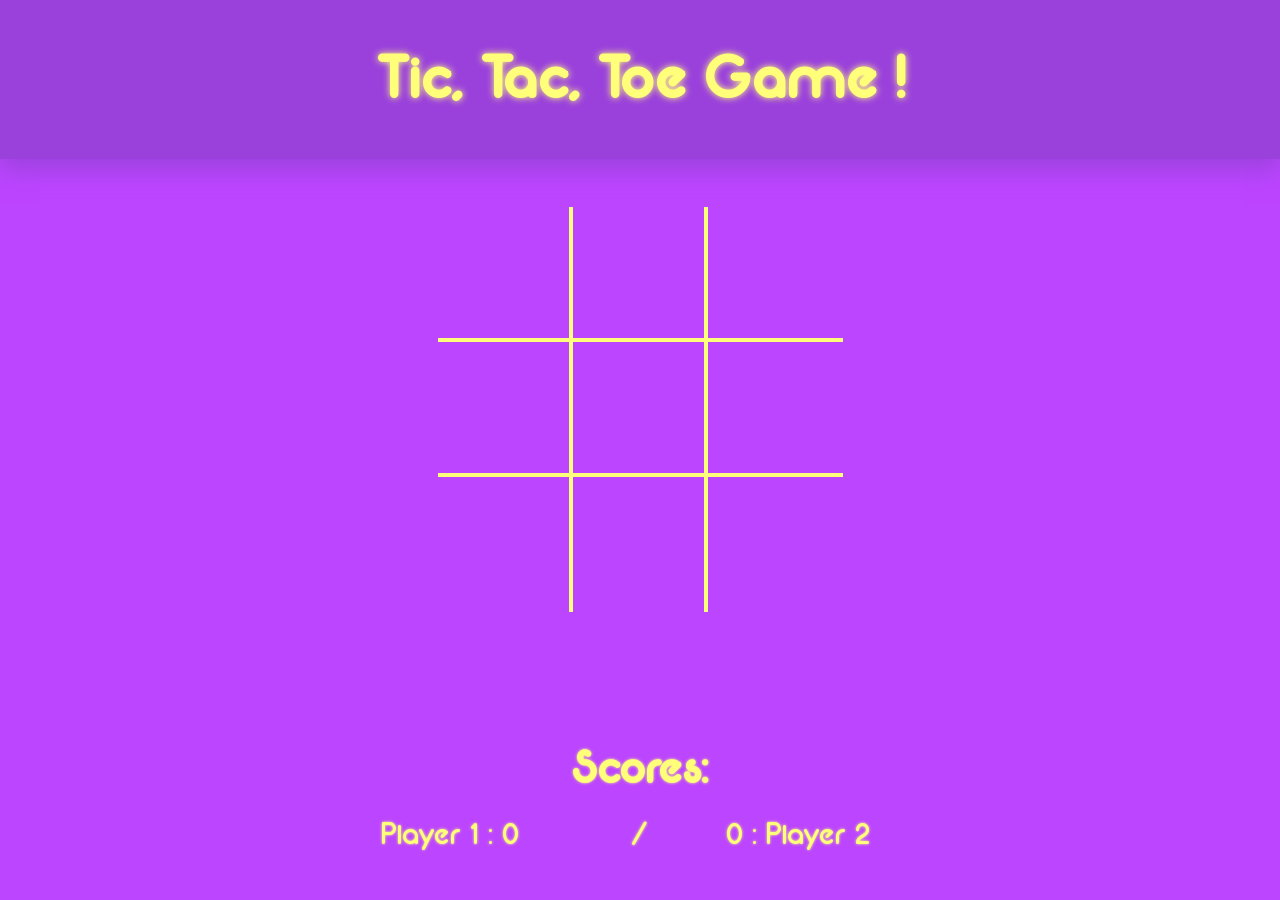
==== index.html @ 949bf667 "Add show game over message when game is over" ====
<!DOCTYPE html>
<html lang="en">
<head>
    <script src="script.js" defer></script>
    <link rel="stylesheet" href="index.css">
    <meta charset="UTF-8">
    <title>Odin - Tic Tac Toe</title>
</head>
<body>
    <header>
        <h1>Tic, Tac, Toe Game !</h1>
    </header>
    <main>
        <div class="game-board">
            
        </div>
        <div class="game-info">
            <div class="game-not-over" id="game-over">
                <p>Congratulations! <span id="player-win">Player</span> won the game.</p>
            </div>
            <div class="scores">
                <h2>Scores:</h2>
                <div class="player p1">
                    <p class="name">Player 1 :</p>
                    <p class="score">0</p>
                </div>
                <div class="sep">
                    <p>/</p>
                </div>
                <div class="player p2">
                    <p class="score">0</p>
                    <p class="name">: Player 2</p>
                </div>
            </div>
        </div>
    </main>
</body>
</html>
---- index.css ----
@font-face {
    font-family: 'Neon 80s';
    src: url('./fonts/transfonter.org-20250426-195344/Neon80s.woff2') format('woff2'),
        url('./fonts/transfonter.org-20250426-195344/Neon80s.woff') format('woff');
    font-weight: normal;
    font-style: normal;
    font-display: swap;
}

*{
    margin: 0;
    padding: 0;
    box-sizing: border-box;
}

:root{
    --dark-purple: #1d157c;
    --medium-purple: #9a41dc;
    --light-purple: #bc45ff;
    --pink: #ff4cff;
    --light-pink: #ffadff;
    --light-pink-transp: rgba(255, 173, 255, 0.5);
    --yellow: #ffff79;
}

html{
    font-size: 30px;
    font-family: "Neon 80s";
}

body{
    height: 100vh;
    display: grid;
    grid-template-columns: 1fr;
    grid-template-rows: min-content 1fr;
}

header{
    background-color: var(--medium-purple);
    color: var(--yellow);
    display: flex;
    justify-content: center;
    align-items: center;
    padding: 1.5em 0;
    text-shadow: 0px 0px 7px var(--yellow);
    box-shadow: 0 10px 25px var(--medium-purple);
    z-index: 10;
}

main{
    background-color: var(--light-purple);
    width: 100%;
    display: flex;
    flex-direction: column;
    justify-content: space-around;
    align-items: center;
}

.game-board{
    display: grid;
    grid-template-columns: repeat(3, 4.5em);
    grid-template-rows: repeat(3, 4.5em);
}


.game-board > .cell:nth-last-child(n+4){
    border-bottom: 4px solid var(--yellow);
}

.game-board > .cell:nth-child(3n+1){
    border-right: 4px solid var(--yellow);
}

.game-board > .cell:nth-child(3n+2){
    border-right: 4px solid var(--yellow);
}

.cell{
    font-size: 5em;
    display: flex;
    justify-content: center;
    align-items: center;
}

.cell:hover{
    cursor: default;
}

.unplayed{
    color: var(--light-pink-transp);
    text-shadow: 0 0 10px var(--light-pink-transp);
}

.played{
    color: var(--light-pink);
    text-shadow: 0 0 10px var(--light-pink);
}

.scores,
#game-over{
    color: var(--yellow);
    text-shadow: 0 0 3px var(--yellow);
}

.game-not-over{
    opacity: 0;
    cursor: default;
}

.game-over{
    opacity: 1;
    cursor: text;
}

.scores{
    display: grid;
    grid-template-columns: repeat(3, 1fr);
    grid-template-rows: repeat(2, min-content);
}

.scores > h2{
    grid-column: 1/-1;
    justify-self: center;
    margin-bottom: 0.5em;
}

.player{
    display: flex;
    align-items: center;
    > p + p{
        margin-left: 0.3em;
    }
}

.sep{
    justify-self: center;
}
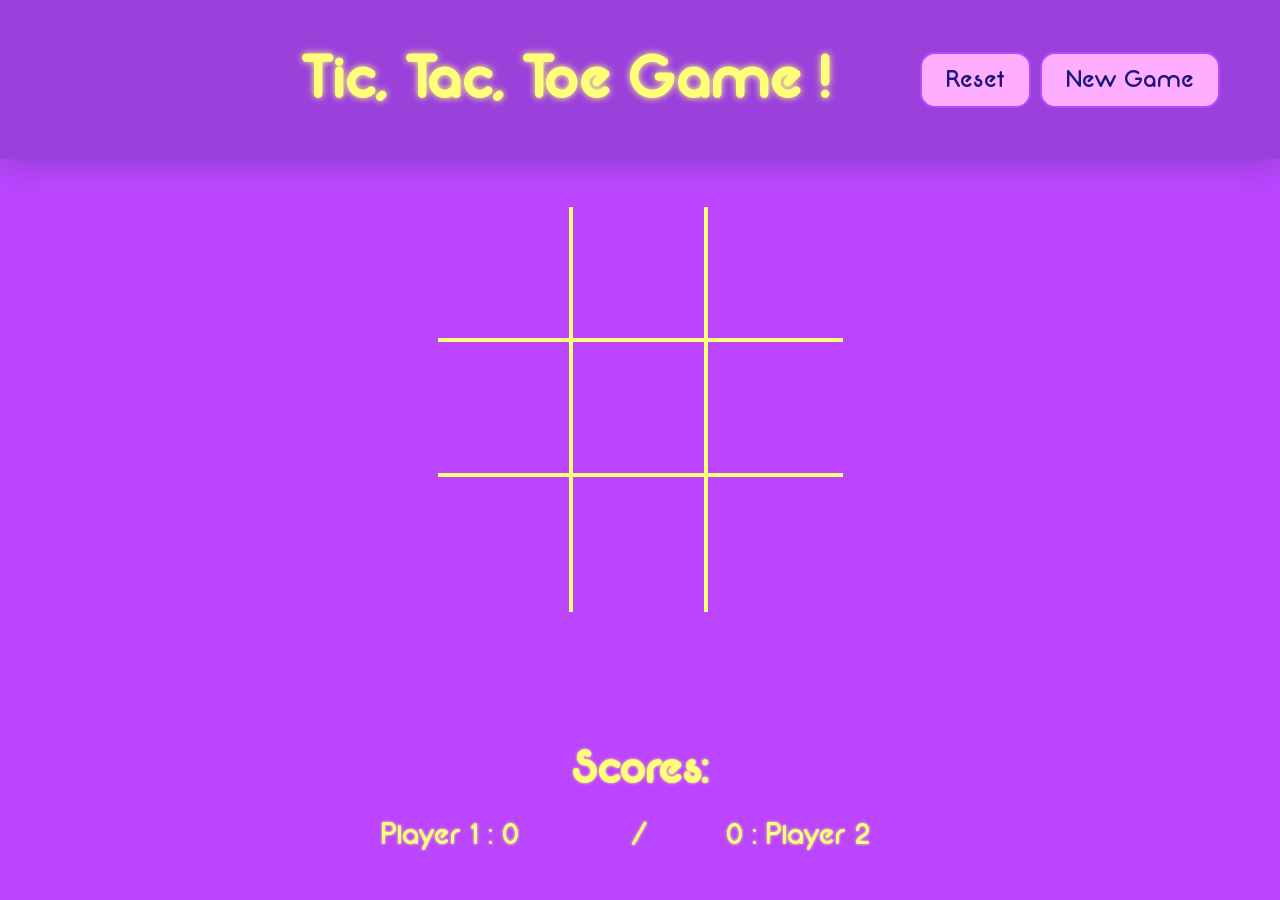
==== commit 66a977f5: "Add game reset support" ====
--- a/index.html
+++ b/index.html
@@ -9,6 +9,10 @@
 <body>
     <header>
         <h1>Tic, Tac, Toe Game !</h1>
+        <div class="buttons">
+            <button type="button" id="reset-btn">Reset</button>
+            <button type="button" id="new-game-btn">New Game</button>
+        </div>
     </header>
     <main>
         <div class="game-board">
--- a/index.css
+++ b/index.css
@@ -39,13 +39,30 @@
     background-color: var(--medium-purple);
     color: var(--yellow);
     display: flex;
-    justify-content: center;
+    justify-content: flex-end;
     align-items: center;
-    padding: 1.5em 0;
+    gap: 3em;
+    padding: 1.5em 2em;
     text-shadow: 0px 0px 7px var(--yellow);
     box-shadow: 0 10px 25px var(--medium-purple);
     z-index: 10;
 }
+
+button{
+    appearance: none;
+    font: inherit;
+    font-size: 0.8em;
+    color: var(--dark-purple);
+    background-color: var(--light-pink);
+    padding: 0.5em 1em;
+    border: 2px solid var(--light-purple);
+    border-radius: 15px;
+}
+
+button:hover{
+    box-shadow: 0 0 10px var(--light-purple);
+}
+
 
 main{
     background-color: var(--light-purple);
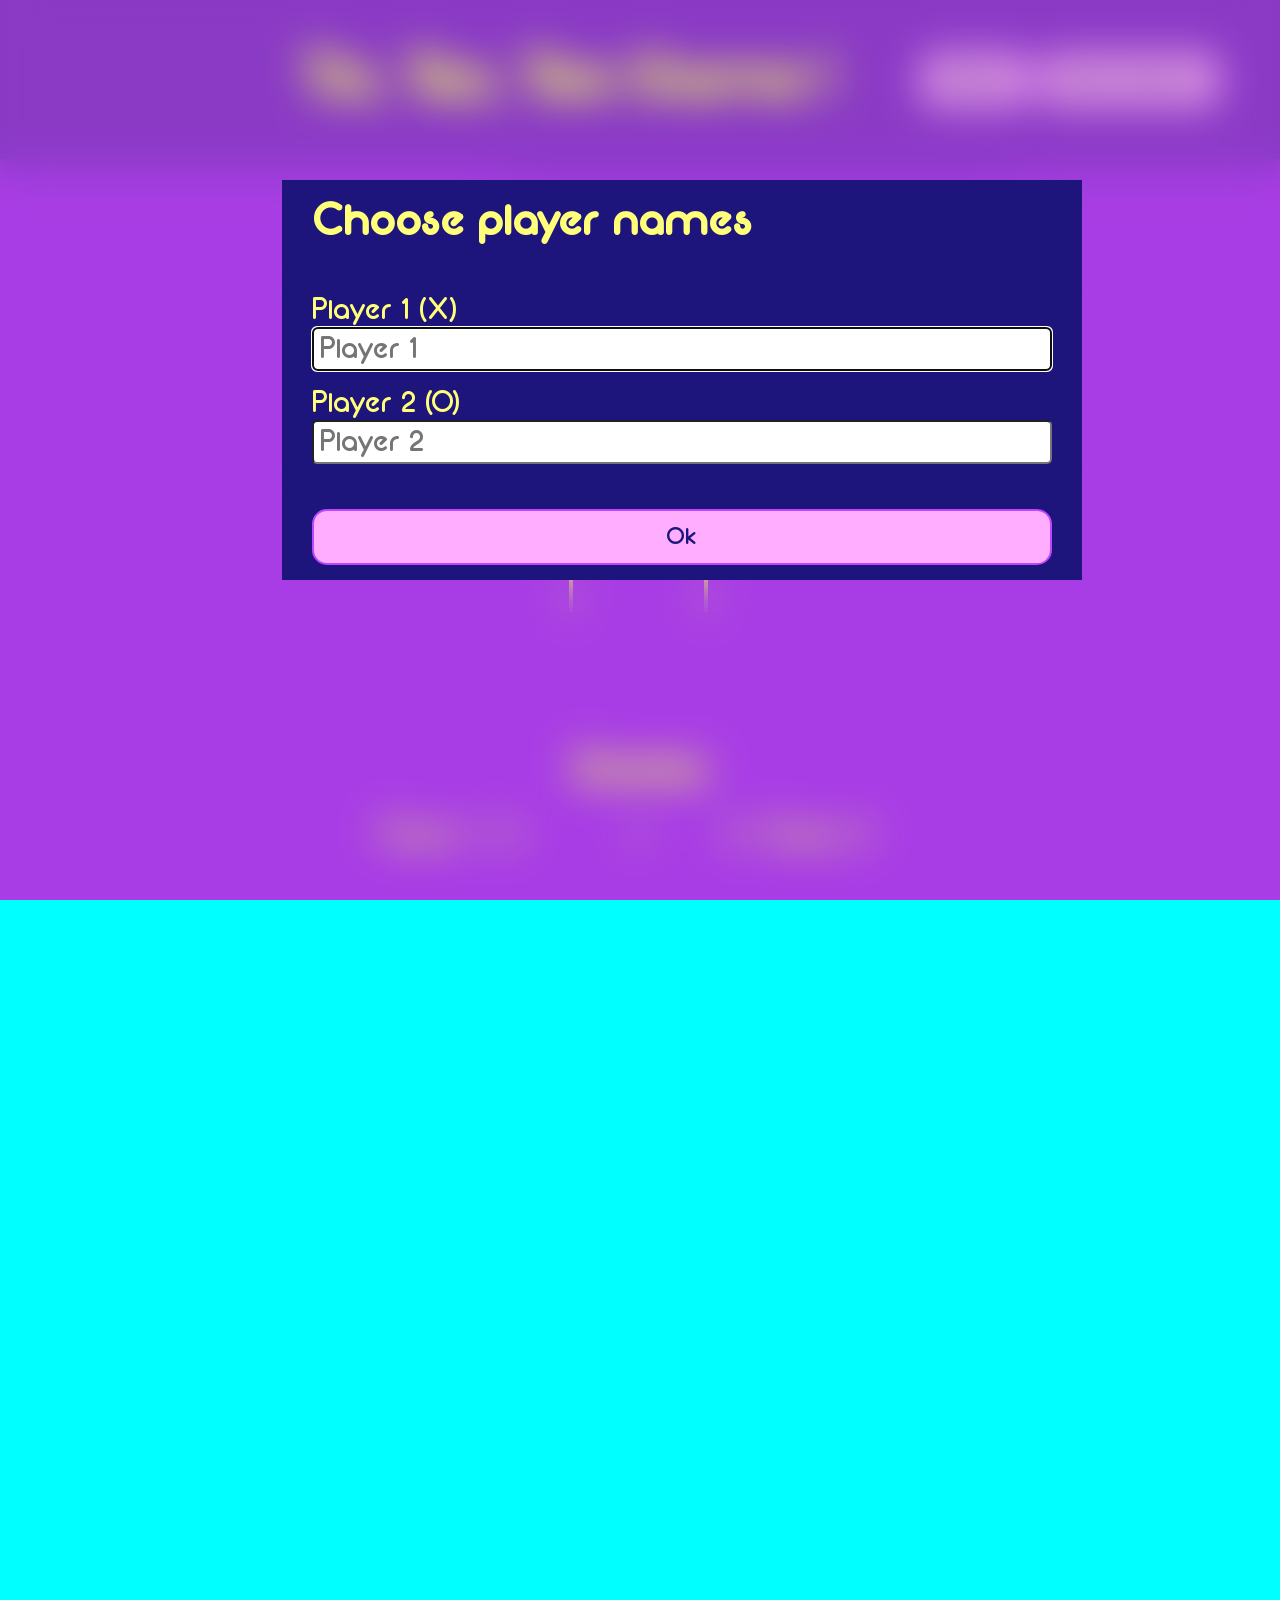
==== commit cefbdb8d: "Add dialog for choice of player names" ====
--- a/index.html
+++ b/index.html
@@ -7,36 +7,56 @@
     <title>Odin - Tic Tac Toe</title>
 </head>
 <body>
-    <header>
-        <h1>Tic, Tac, Toe Game !</h1>
-        <div class="buttons">
-            <button type="button" id="reset-btn">Reset</button>
-            <button type="button" id="new-game-btn">New Game</button>
-        </div>
-    </header>
-    <main>
-        <div class="game-board">
-            
-        </div>
-        <div class="game-info">
-            <div class="game-not-over" id="game-over">
-                <p>Congratulations! <span id="player-win">Player</span> won the game.</p>
+    <div class="main-container">
+        <header>
+            <h1>Tic, Tac, Toe Game !</h1>
+            <div class="buttons">
+                <button type="button" id="reset-btn">Reset</button>
+                <button type="button" id="new-game-btn">New Game</button>
             </div>
-            <div class="scores">
-                <h2>Scores:</h2>
-                <div class="player p1">
-                    <p class="name">Player 1 :</p>
-                    <p class="score">0</p>
+        </header>
+        <main>
+            <div class="game-board">
+        
+            </div>
+            <div class="game-info">
+                <div class="game-not-over" id="game-over">
+                    <p>Congratulations! <span id="player-win">Player</span> won the game.</p>
                 </div>
-                <div class="sep">
-                    <p>/</p>
-                </div>
-                <div class="player p2">
-                    <p class="score">0</p>
-                    <p class="name">: Player 2</p>
+                <div class="scores">
+                    <h2>Scores:</h2>
+                    <div class="player p1">
+                        <p class="name">Player 1 :</p>
+                        <p class="score">0</p>
+                    </div>
+                    <div class="sep">
+                        <p>/</p>
+                    </div>
+                    <div class="player p2">
+                        <p class="score">0</p>
+                        <p class="name">: Player 2</p>
+                    </div>
                 </div>
             </div>
-        </div>
-    </main>
+        </main>
+    </div>
+    <div class="dialog-container">
+        <dialog>
+            <h2>Choose player names</h2>
+            <form method="dialog">
+                <ul>
+                    <li>
+                        <label for="player1">Player 1 (X)</label>
+                        <input type="text" id="player1" name="player1" placeholder="Player 1">
+                    </li>
+                    <li>
+                        <label for="player2">Player 2 (O)</label>
+                        <input type="text" id="player2" name="player2" placeholder="Player 2">
+                    </li>
+                </ul>
+            </form>
+            <button>Ok</button>
+        </dialog>
+    </div>
 </body>
 </html>
--- a/index.css
+++ b/index.css
@@ -28,8 +28,77 @@
     font-family: "Neon 80s";
 }
 
+button,
+input[type="text"]{
+    appearance: none;
+    font: inherit;
+}
+
 body{
     height: 100vh;
+    width: 100vw;
+    background-color: aqua;
+}
+
+.dialog-container{
+    width: 100%;
+    height: 100%;
+    z-index: 100;
+    display: flex;
+    justify-content: center;
+    align-items: center;
+    position: absolute;
+}
+
+dialog{
+    background-color: var(--dark-purple);
+    border: none;
+    color: var(--yellow);
+    position: relative;
+    top: 20%;
+    left: 22%;
+    z-index: 100;
+
+    width: 800px;
+    height: 400px;
+
+    display: flex;
+    flex-direction: column;
+    justify-content: space-between;
+
+    padding: 0.5em 1em;
+
+    > form {
+        display: flex;
+        flex-direction: column;
+        justify-content: space-between;
+        > ul{
+            display: flex;
+            flex-direction: column;
+            justify-content: space-between;
+            > li{
+                list-style: none;
+                display: flex;
+                flex-direction: column;
+                > input{
+                    padding: 0.1em 0.2em;
+                    border-radius: 5px;
+                }
+            }
+            > li + li{
+                margin-top: 0.5em;
+            }
+        }
+    }
+}
+
+dialog::backdrop{
+    backdrop-filter: blur(20px);
+}
+
+.main-container{
+    width: 100%;
+    height: 100%;
     display: grid;
     grid-template-columns: 1fr;
     grid-template-rows: min-content 1fr;
@@ -49,8 +118,6 @@
 }
 
 button{
-    appearance: none;
-    font: inherit;
     font-size: 0.8em;
     color: var(--dark-purple);
     background-color: var(--light-pink);
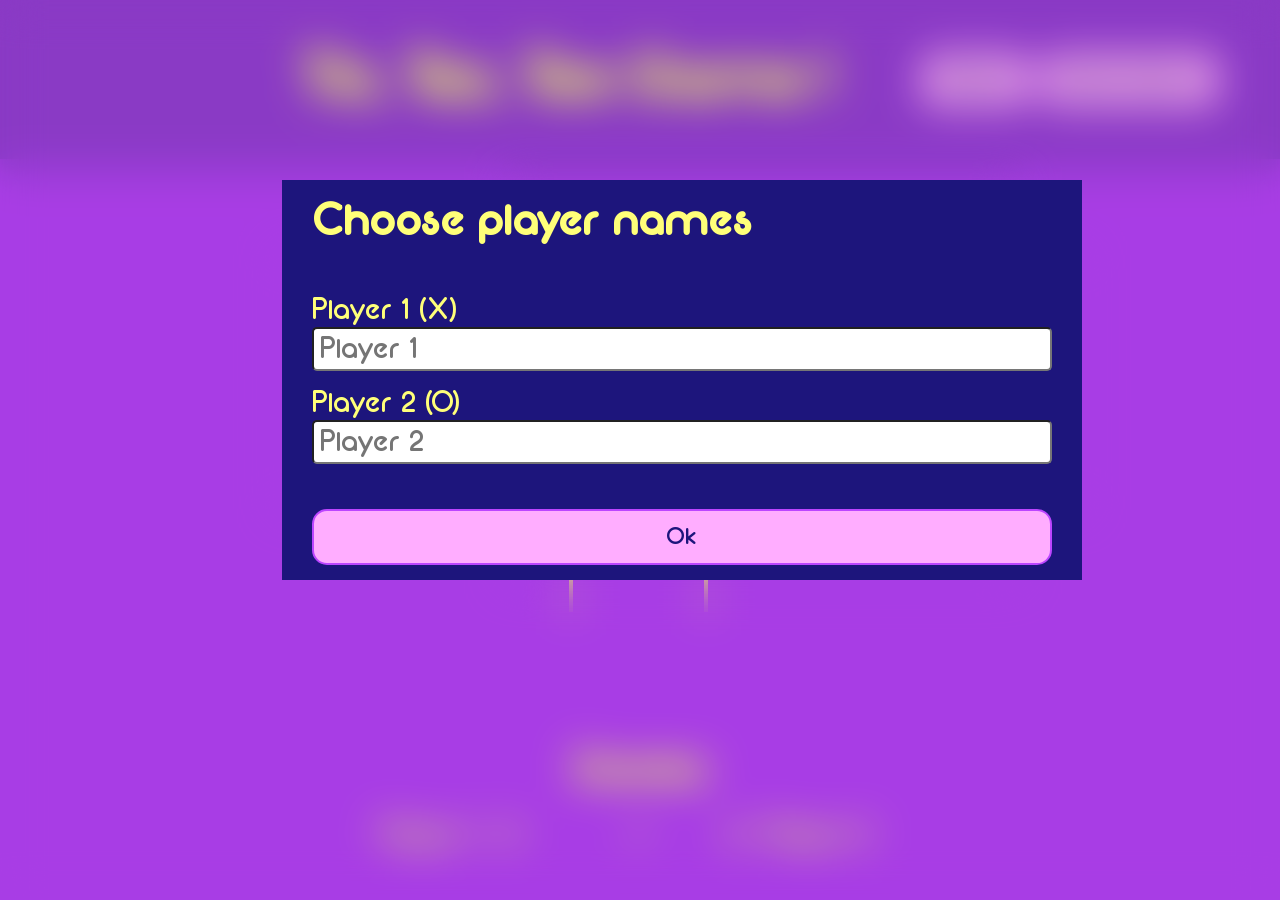
==== commit db6a8fb8: "Add dialog for choosing player names" ====
--- a/index.html
+++ b/index.html
@@ -6,6 +6,24 @@
     <meta charset="UTF-8">
     <title>Odin - Tic Tac Toe</title>
 </head>
+
+<dialog class="hide">
+    <h2>Choose player names</h2>
+    <form method="dialog">
+        <ul>
+            <li>
+                <label for="player1">Player 1 (X)</label>
+                <input type="text" id="player1" name="player1" placeholder="Player 1">
+            </li>
+            <li>
+                <label for="player2">Player 2 (O)</label>
+                <input type="text" id="player2" name="player2" placeholder="Player 2">
+            </li>
+        </ul>
+    </form>
+    <button id="dialog-btn">Ok</button>
+</dialog>
+
 <body>
     <div class="main-container">
         <header>
@@ -40,23 +58,5 @@
             </div>
         </main>
     </div>
-    <div class="dialog-container">
-        <dialog>
-            <h2>Choose player names</h2>
-            <form method="dialog">
-                <ul>
-                    <li>
-                        <label for="player1">Player 1 (X)</label>
-                        <input type="text" id="player1" name="player1" placeholder="Player 1">
-                    </li>
-                    <li>
-                        <label for="player2">Player 2 (O)</label>
-                        <input type="text" id="player2" name="player2" placeholder="Player 2">
-                    </li>
-                </ul>
-            </form>
-            <button>Ok</button>
-        </dialog>
-    </div>
 </body>
 </html>
--- a/index.css
+++ b/index.css
@@ -37,7 +37,6 @@
 body{
     height: 100vh;
     width: 100vw;
-    background-color: aqua;
 }
 
 .dialog-container{
@@ -48,6 +47,14 @@
     justify-content: center;
     align-items: center;
     position: absolute;
+}
+
+.flex{
+    display: flex;
+}
+
+.hide{
+    display: none;
 }
 
 dialog{
@@ -62,7 +69,6 @@
     width: 800px;
     height: 400px;
 
-    display: flex;
     flex-direction: column;
     justify-content: space-between;
 
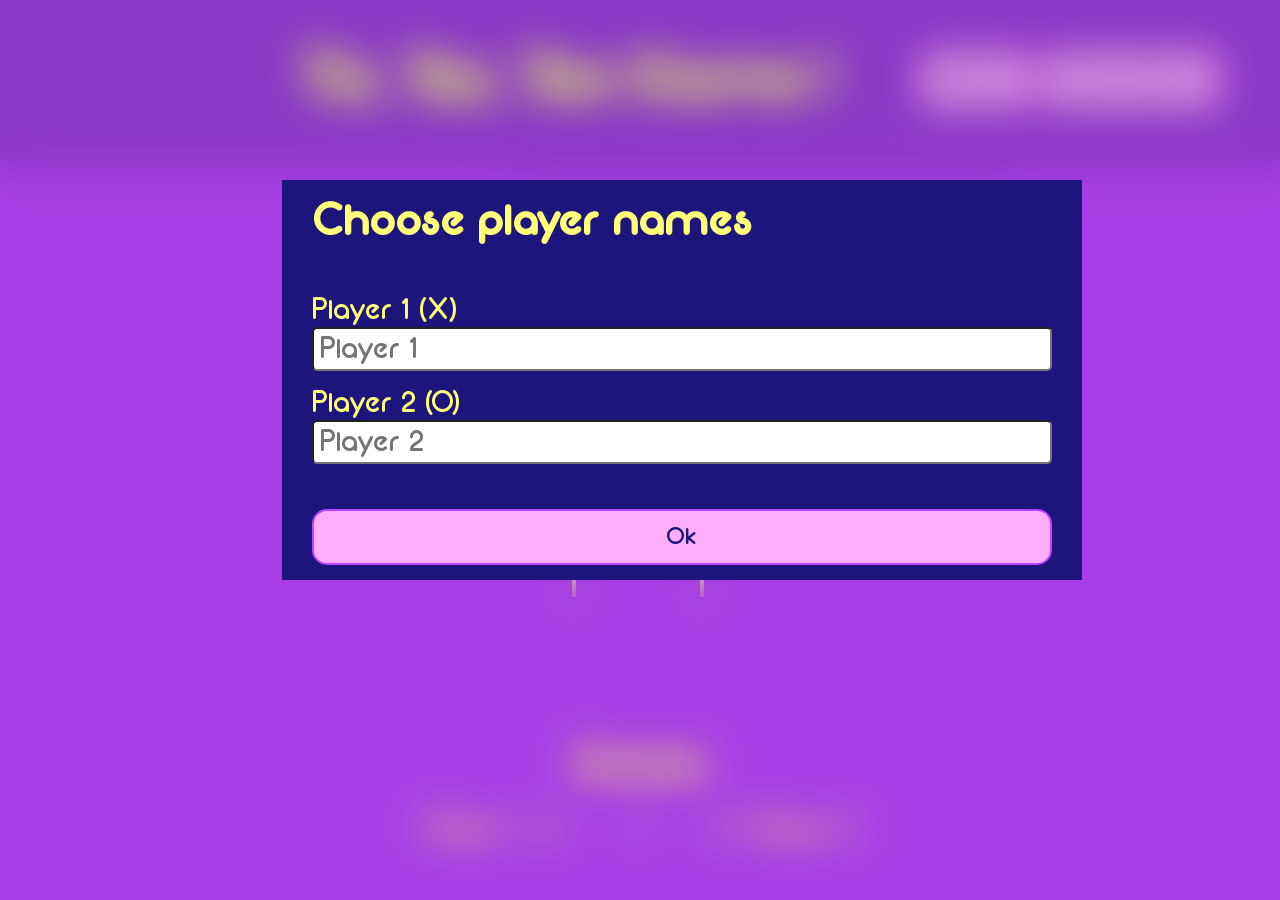
==== commit 96ab0a91: "Add support for ties" ====
--- a/index.html
+++ b/index.html
@@ -38,9 +38,7 @@
         
             </div>
             <div class="game-info">
-                <div class="game-not-over" id="game-over">
-                    <p>Congratulations! <span id="player-win">Player</span> won the game.</p>
-                </div>
+                <div class="game-not-over" id="game-over">placeholder</div>
                 <div class="scores">
                     <h2>Scores:</h2>
                     <div class="player p1">
--- a/index.css
+++ b/index.css
@@ -148,8 +148,8 @@
 
 .game-board{
     display: grid;
-    grid-template-columns: repeat(3, 4.5em);
-    grid-template-rows: repeat(3, 4.5em);
+    grid-template-columns: repeat(3, 10vw);
+    grid-template-rows: repeat(3, 10vw);
 }
 
 
@@ -166,7 +166,7 @@
 }
 
 .cell{
-    font-size: 5em;
+    font-size: 10vw;
     display: flex;
     justify-content: center;
     align-items: center;
@@ -190,6 +190,7 @@
 #game-over{
     color: var(--yellow);
     text-shadow: 0 0 3px var(--yellow);
+    text-align: center;
 }
 
 .game-not-over{
@@ -216,12 +217,15 @@
 
 .player{
     display: flex;
-    align-items: center;
     > p + p{
         margin-left: 0.3em;
     }
 }
 
+.p2{
+    justify-content: flex-end;
+}
+
 .sep{
     justify-self: center;
 }
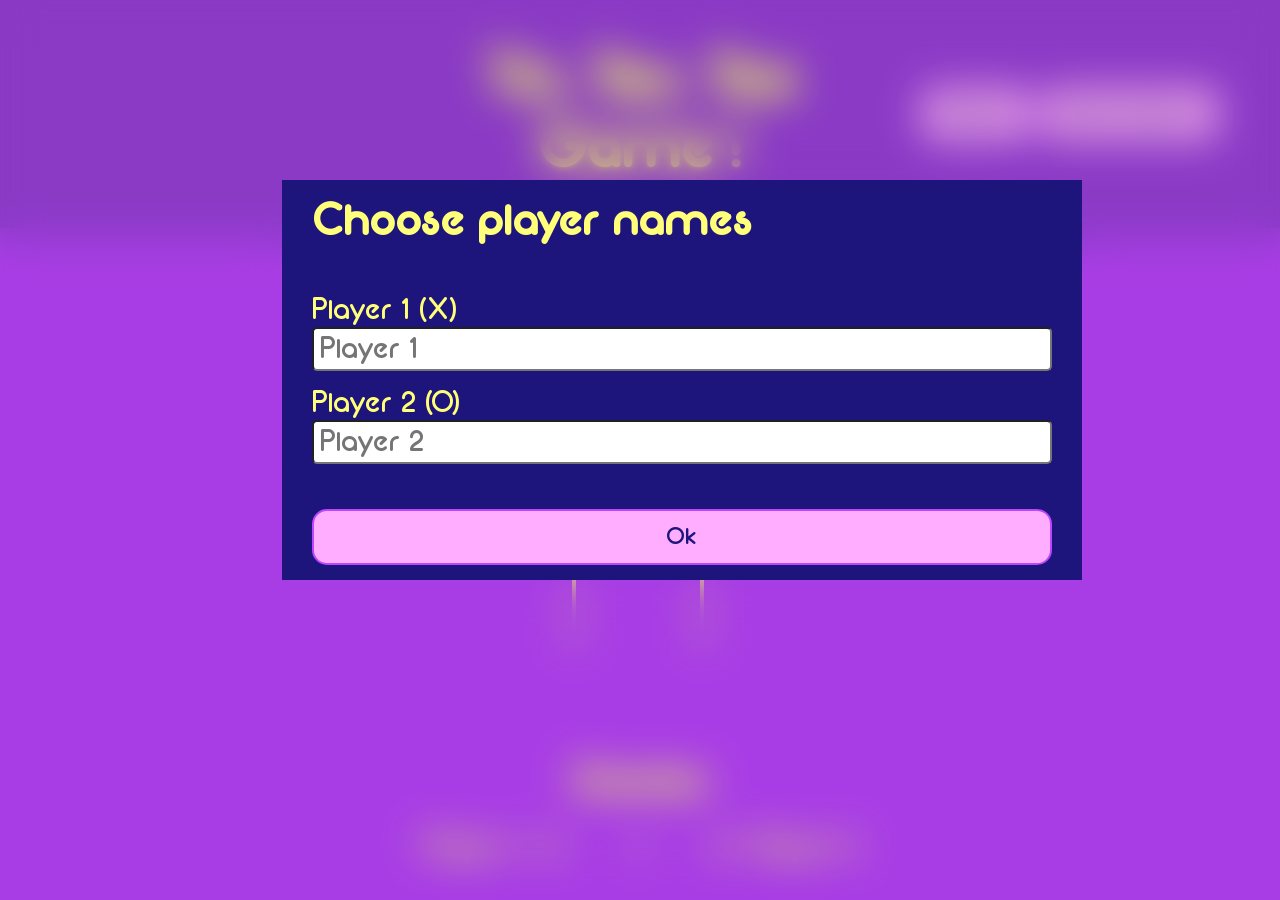
==== commit 1bc1ab86: "Change header layout" ====
--- a/index.html
+++ b/index.html
@@ -27,6 +27,7 @@
 <body>
     <div class="main-container">
         <header>
+            <div class="empty"></div>
             <h1>Tic, Tac, Toe Game !</h1>
             <div class="buttons">
                 <button type="button" id="reset-btn">Reset</button>
--- a/index.css
+++ b/index.css
@@ -113,14 +113,18 @@
 header{
     background-color: var(--medium-purple);
     color: var(--yellow);
-    display: flex;
-    justify-content: flex-end;
-    align-items: center;
-    gap: 3em;
+    display: grid;
+    grid-template-columns: repeat(3, 1fr);
     padding: 1.5em 2em;
     text-shadow: 0px 0px 7px var(--yellow);
     box-shadow: 0 10px 25px var(--medium-purple);
     z-index: 10;
+    justify-items: center;
+    text-align: center;
+    align-items: center;
+    > .buttons{
+        justify-self:flex-end;
+    }
 }
 
 button{
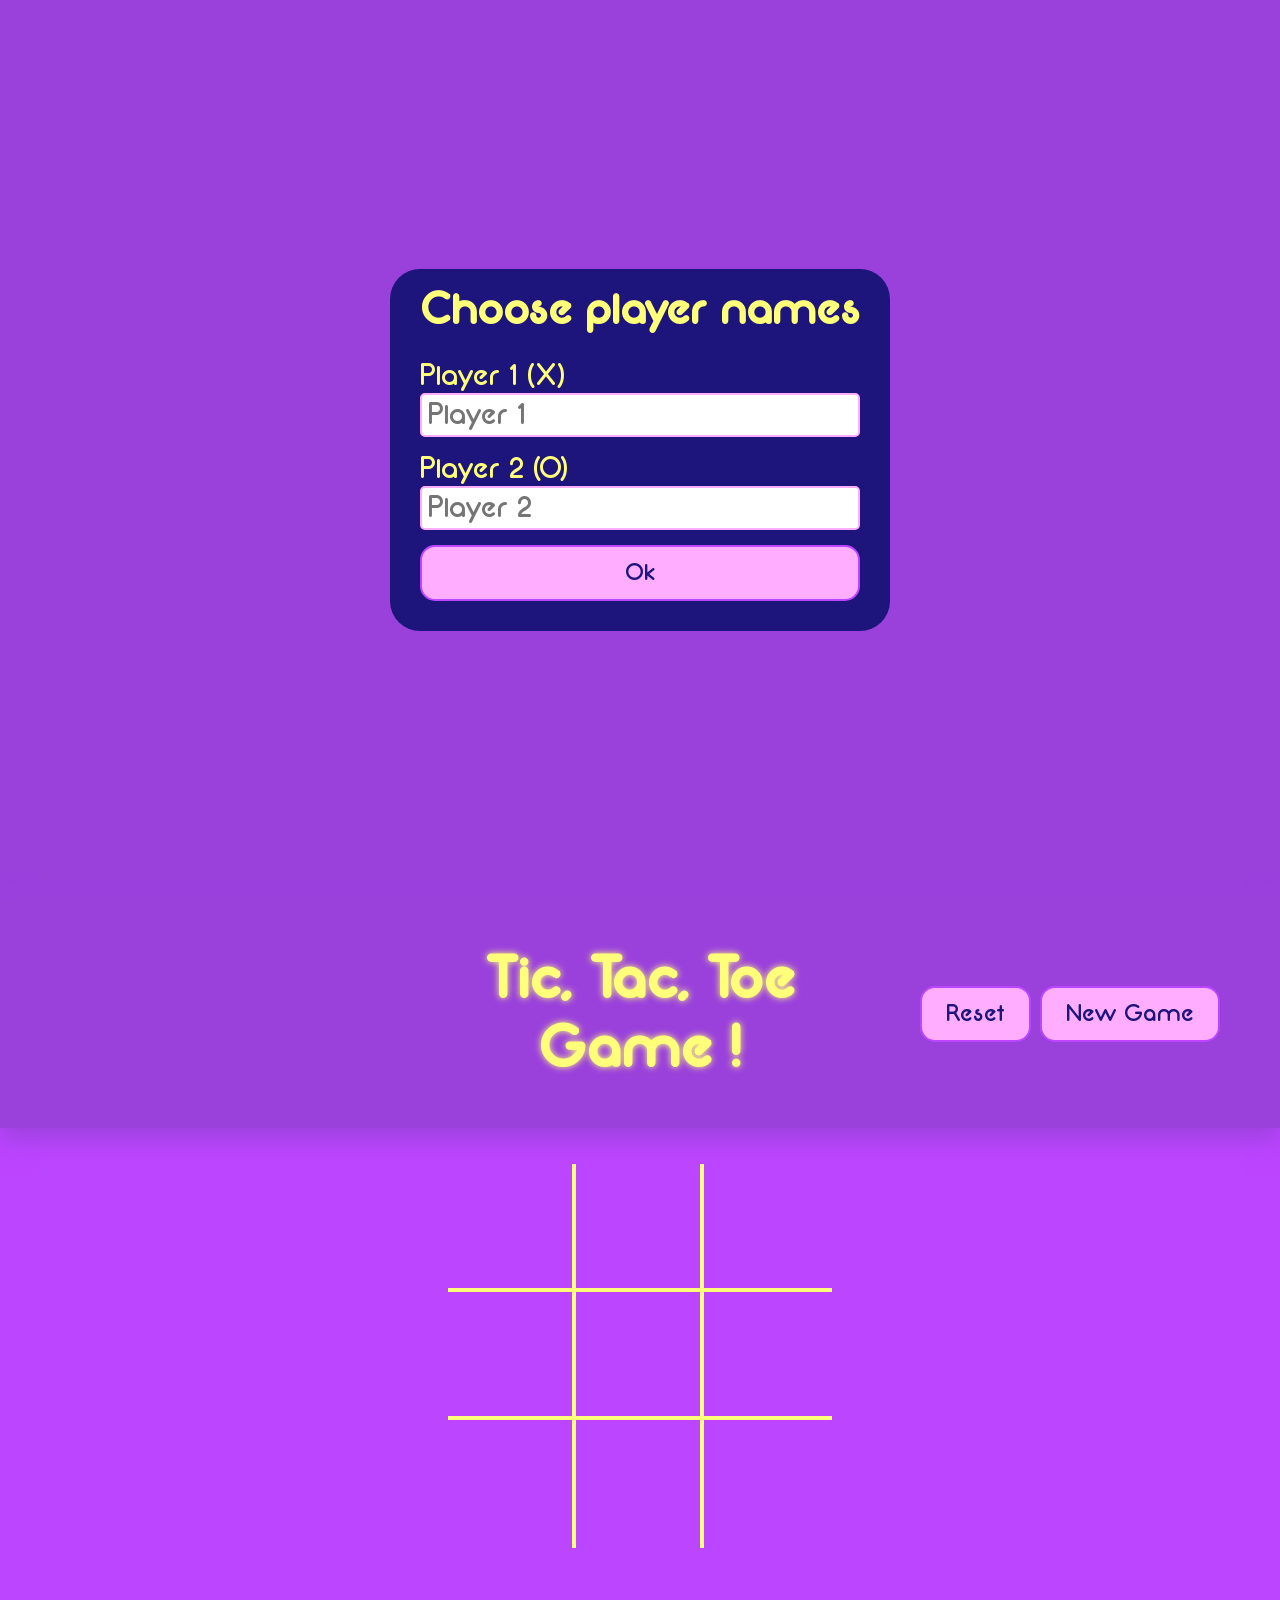
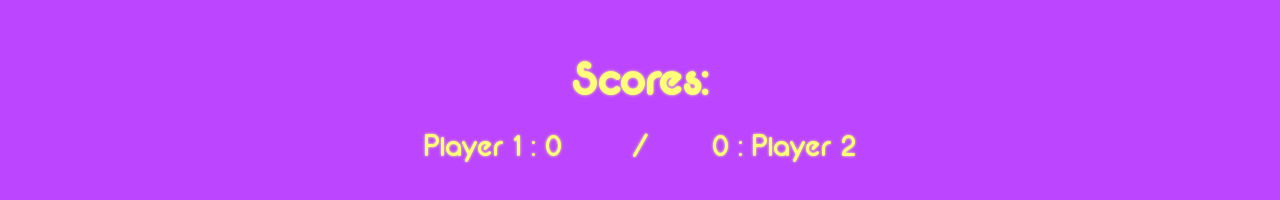
==== commit 82224e5a: "Modify layout for dialog Removed the dialog element which was difficult to properly align and replac" ====
--- a/index.html
+++ b/index.html
@@ -7,25 +7,26 @@
     <title>Odin - Tic Tac Toe</title>
 </head>
 
-<dialog class="hide">
-    <h2>Choose player names</h2>
-    <form method="dialog">
-        <ul>
-            <li>
-                <label for="player1">Player 1 (X)</label>
-                <input type="text" id="player1" name="player1" placeholder="Player 1">
-            </li>
-            <li>
-                <label for="player2">Player 2 (O)</label>
-                <input type="text" id="player2" name="player2" placeholder="Player 2">
-            </li>
-        </ul>
-    </form>
-    <button id="dialog-btn">Ok</button>
-</dialog>
-
 <body>
-    <div class="main-container">
+    <div class="modal-container dialog hide">
+        <div>
+            <h2>Choose player names</h2>
+            <form action="POST">
+                <ul>
+                    <li>
+                        <label for="player1">Player 1 (X)</label>
+                        <input type="text" id="player1" name="player1" placeholder="Player 1" required>
+                    </li>
+                    <li>
+                        <label for="player2">Player 2 (O)</label>
+                        <input type="text" id="player2" name="player2" placeholder="Player 2" required>
+                    </li>
+                </ul>
+                <button type="submit" id="dialog-btn">Ok</button>
+            </form>
+        </div>
+    </div>
+    <div class="modal-container main">
         <header>
             <div class="empty"></div>
             <h1>Tic, Tac, Toe Game !</h1>
--- a/index.css
+++ b/index.css
@@ -39,60 +39,68 @@
     width: 100vw;
 }
 
+.modal-container{
+    width: 100%;
+    height: 100%;
+}
+
 .dialog-container{
     width: 100%;
     height: 100%;
     z-index: 100;
     display: flex;
+    position: absolute;
+}
+
+.flex{
+    display: flex;
     justify-content: center;
     align-items: center;
-    position: absolute;
-}
-
-.flex{
-    display: flex;
 }
 
 .hide{
     display: none;
 }
 
-dialog{
-    background-color: var(--dark-purple);
-    border: none;
-    color: var(--yellow);
-    position: relative;
-    top: 20%;
-    left: 22%;
-    z-index: 100;
-
-    width: 800px;
-    height: 400px;
-
-    flex-direction: column;
-    justify-content: space-between;
-
-    padding: 0.5em 1em;
-
-    > form {
-        display: flex;
+.dialog{
+    background-color: var(--medium-purple);
+    > div{
+        background-color: var(--dark-purple);
+        border-radius: 30px;
+        color: var(--yellow);
+        z-index: 100;
+
         flex-direction: column;
         justify-content: space-between;
-        > ul{
+
+        padding: 0.5em 1em;
+
+        >h2{
+            margin-bottom: 0.5em;
+        }
+
+        > form {
             display: flex;
             flex-direction: column;
             justify-content: space-between;
-            > li{
-                list-style: none;
+            margin-bottom: 0.5em;
+            > ul{
                 display: flex;
                 flex-direction: column;
-                > input{
-                    padding: 0.1em 0.2em;
-                    border-radius: 5px;
+                justify-content: space-between;
+                > li{
+                    list-style: none;
+                    display: flex;
+                    flex-direction: column;
+                    > input{
+                        padding: 0.1em 0.2em;
+                        border-radius: 5px;
+                        border: 2px solid var(--light-pink);
+                    }
                 }
-            }
-            > li + li{
-                margin-top: 0.5em;
+                > li + li{
+                    margin: 0.5em 0;
+                }
             }
         }
     }
@@ -102,9 +110,7 @@
     backdrop-filter: blur(20px);
 }
 
-.main-container{
-    width: 100%;
-    height: 100%;
+.main{
     display: grid;
     grid-template-columns: 1fr;
     grid-template-rows: min-content 1fr;
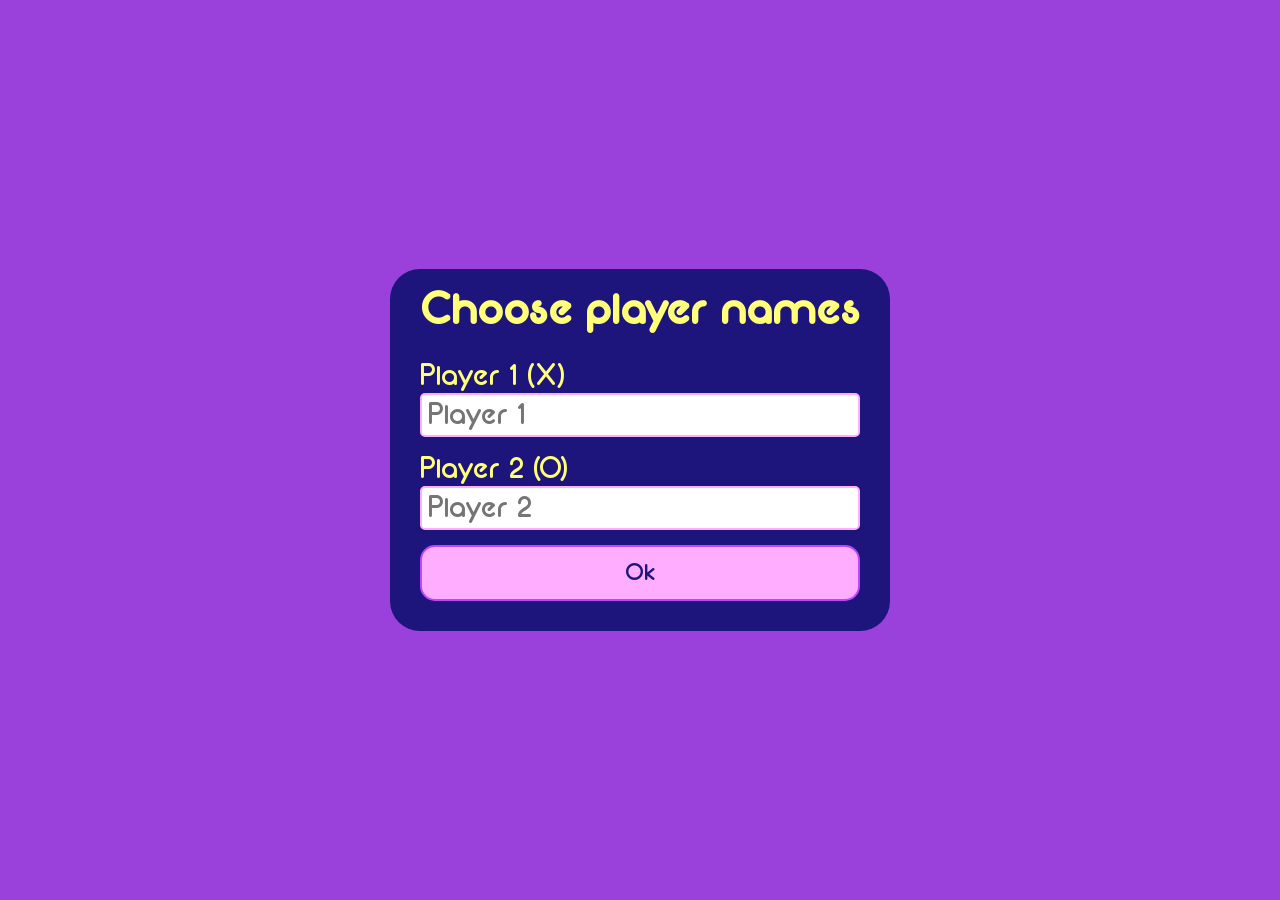
==== commit 91ffda49: "Solved bugs that appeared after code cleanup" ====
--- a/index.html
+++ b/index.html
@@ -8,7 +8,7 @@
 </head>
 
 <body>
-    <div class="modal-container dialog hide">
+    <div class="modal-container dialog flex">
         <div>
             <h2>Choose player names</h2>
             <form action="POST">
@@ -26,7 +26,7 @@
             </form>
         </div>
     </div>
-    <div class="modal-container main">
+    <div class="modal-container main hide">
         <header>
             <div class="empty"></div>
             <h1>Tic, Tac, Toe Game !</h1>
--- a/index.css
+++ b/index.css
@@ -56,6 +56,10 @@
     display: flex;
     justify-content: center;
     align-items: center;
+}
+
+.grid{
+    display: grid;
 }
 
 .hide{
@@ -106,12 +110,7 @@
     }
 }
 
-dialog::backdrop{
-    backdrop-filter: blur(20px);
-}
-
 .main{
-    display: grid;
     grid-template-columns: 1fr;
     grid-template-rows: min-content 1fr;
 }
@@ -146,7 +145,6 @@
     box-shadow: 0 0 10px var(--light-purple);
 }
 
-
 main{
     background-color: var(--light-purple);
     width: 100%;
@@ -161,7 +159,6 @@
     grid-template-columns: repeat(3, 10vw);
     grid-template-rows: repeat(3, 10vw);
 }
-
 
 .game-board > .cell:nth-last-child(n+4){
     border-bottom: 4px solid var(--yellow);
